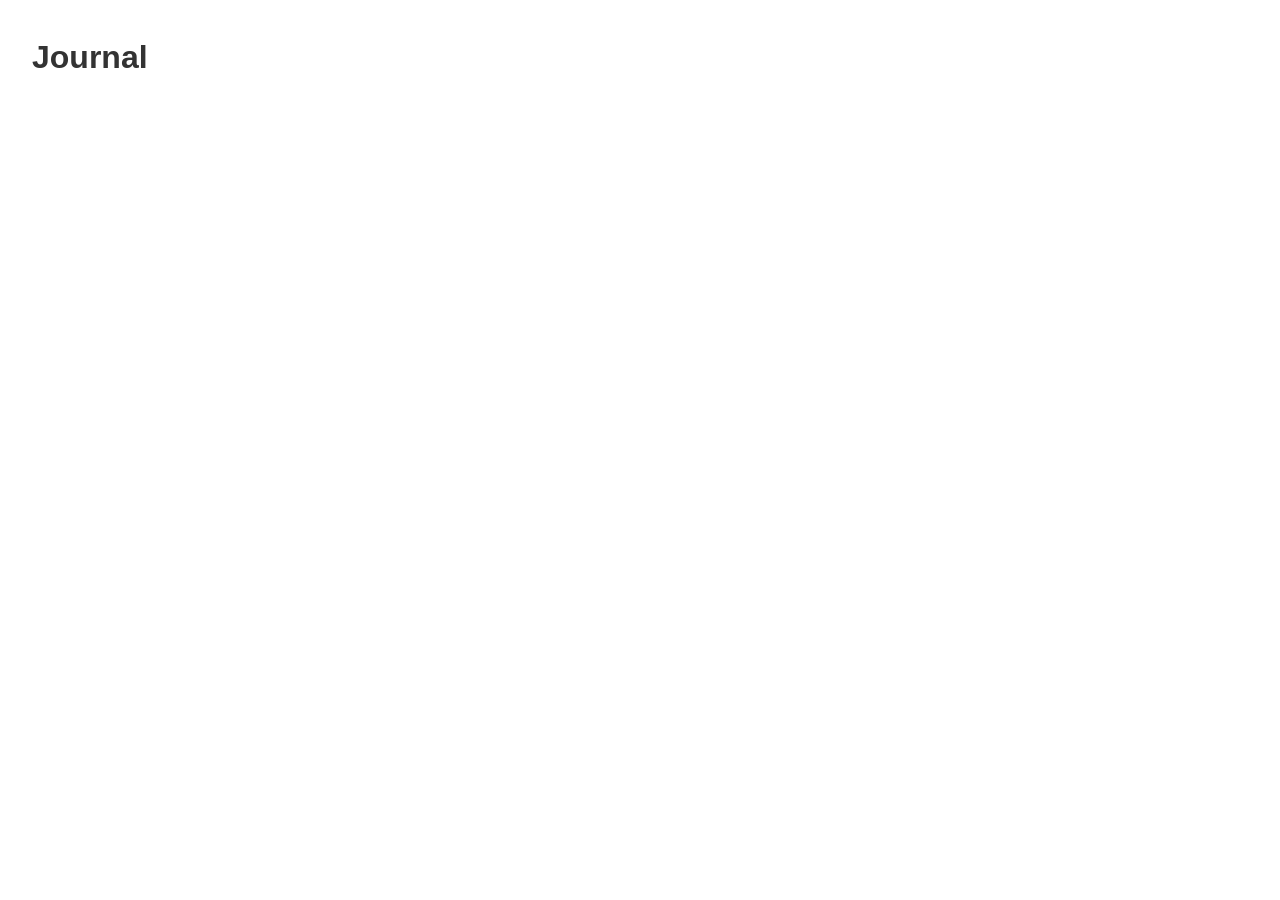
==== index.html @ a8c95691 "Add minimal Journal page Create a basic HTML page with a Journal heading and foundational typography" ====
<!DOCTYPE html>
<html lang="en">
<head>
    <meta charset="UTF-8">
    <meta name="viewport" content="width=device-width, initial-scale=1.0">
    <title>Journal</title>
    <link rel="stylesheet" href="style.css">
</head>
<body>
    <h1>Journal</h1>
</body>
</html>
---- style.css ----
* {
    box-sizing: border-box;
}

body {
    margin: 0;
    padding: 2rem;
    font-family: Arial, sans-serif;
    line-height: 1.6;
    color: #333;
    background-color: #fff;
}

h1 {
    margin-top: 0;
}
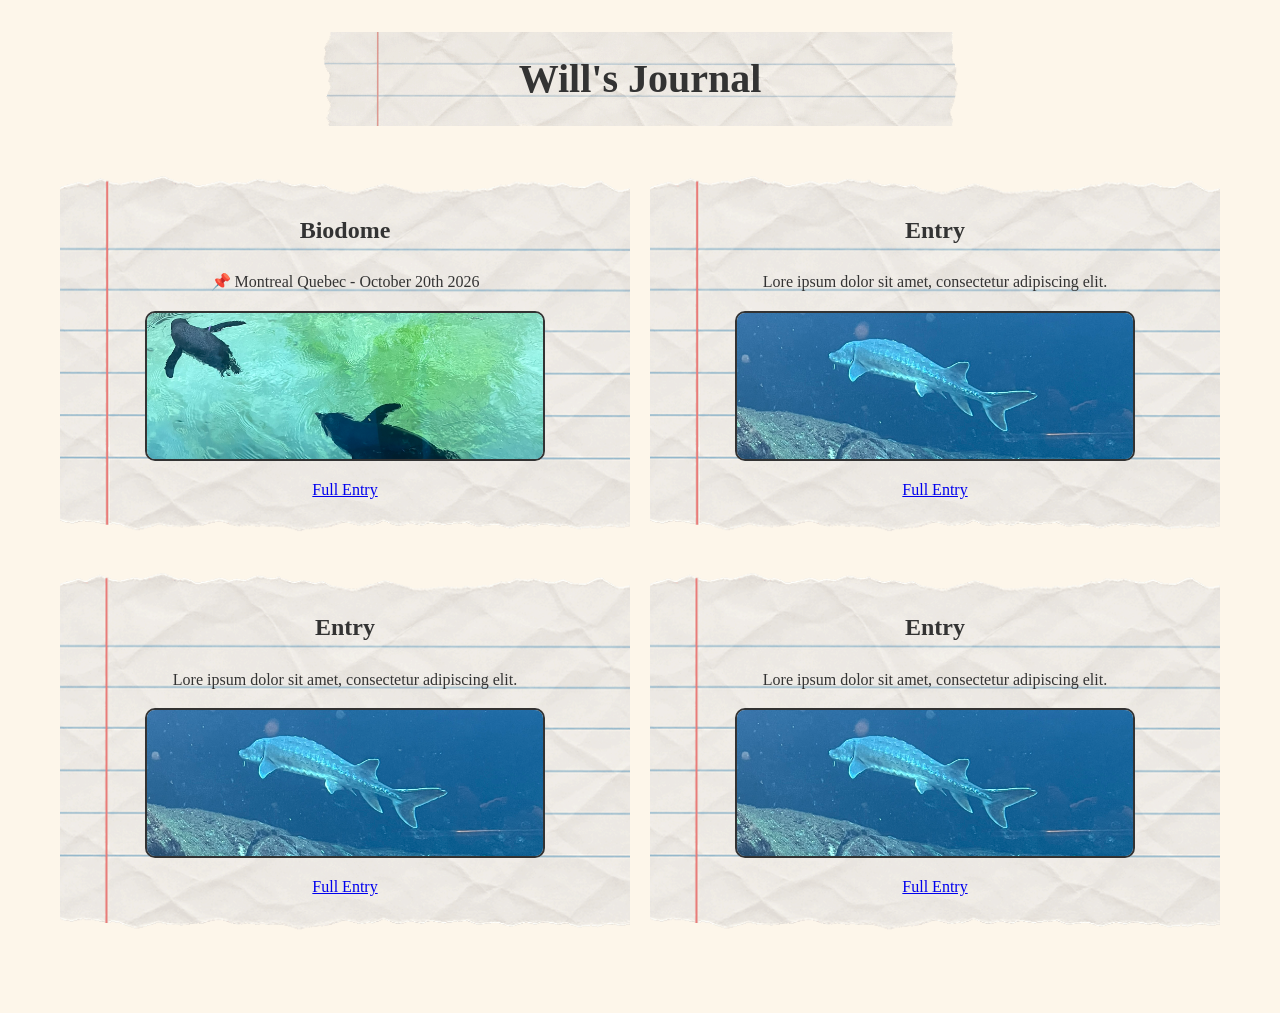
==== commit 3d015a43: "Add paper-themed journal entry layout Create a responsive journal landing page with Biodome photo en" ====
--- a/index.html
+++ b/index.html
@@ -3,10 +3,66 @@
 <head>
     <meta charset="UTF-8">
     <meta name="viewport" content="width=device-width, initial-scale=1.0">
-    <title>Journal</title>
+    <title>Will's Journal</title>
     <link rel="stylesheet" href="style.css">
 </head>
 <body>
-    <h1>Journal</h1>
+    <header class="Title">
+        <h1>Will's Journal</h1>
+    </header>
+
+    <main class="entry-grid">
+        <article class="entry">
+            <h2>Biodome</h2>
+            <p>📌 Montreal Quebec - October 20th 2026</p>
+
+            <img
+                src="Images/Biodome Pics/BiodomePenguins.JPEG"
+                alt="Penguins at the Montreal Biodome"
+                class="entry-image"
+            >
+
+            <p><a href="biodome.html">Full Entry</a></p>
+        </article>
+
+        <article class="entry">
+            <h2>Entry</h2>
+            <p>Lore ipsum dolor sit amet, consectetur adipiscing elit.</p>
+
+            <img
+                src="Images/Biodome Pics/Sharky.JPEG"
+                alt="Shark at the Montreal Biodome"
+                class="entry-image"
+            >
+
+            <p><a href="biodome.html">Full Entry</a></p>
+        </article>
+
+        <article class="entry">
+            <h2>Entry</h2>
+            <p>Lore ipsum dolor sit amet, consectetur adipiscing elit.</p>
+
+            <img
+                src="Images/Biodome Pics/Sharky.JPEG"
+                alt="Shark at the Montreal Biodome"
+                class="entry-image"
+            >
+
+            <p><a href="biodome.html">Full Entry</a></p>
+        </article>
+
+        <article class="entry">
+            <h2>Entry</h2>
+            <p>Lore ipsum dolor sit amet, consectetur adipiscing elit.</p>
+
+            <img
+                src="Images/Biodome Pics/Sharky.JPEG"
+                alt="Shark at the Montreal Biodome"
+                class="entry-image"
+            >
+
+            <p><a href="biodome.html">Full Entry</a></p>
+        </article>
+    </main>
 </body>
-</html>
+</html>
--- a/style.css
+++ b/style.css
@@ -4,13 +4,76 @@
 
 body {
     margin: 0;
-    padding: 2rem;
-    font-family: Arial, sans-serif;
+    padding: clamp(12px, 3vw, 32px);
+    font-family: 'Times New Roman', Times, serif;
     line-height: 1.6;
     color: #333;
-    background-color: #fff;
+    background-color: #fdf6ea;
 }
 
-h1 {
-    margin-top: 0;
+.Title {
+    width: 100%;
+    max-width: 650px;
+    margin: 0 auto;
+    padding: 15px clamp(15px, 5vw, 60px);
+    border-radius: 10px;
+    text-align: center;
+    overflow-wrap: anywhere;
+
+    background-image: url('Images/paperassets/paper-title-strip.gif');
+    background-size: cover;
+    background-position: center;
+    background-repeat: no-repeat;
 }
+
+.Title h1 {
+    margin: 0;
+    font-size: clamp(26px, 5vw, 40px);
+}
+
+.entry-grid {
+    display: grid;
+    grid-template-columns: repeat(2, minmax(0, 1fr));
+    gap: 20px;
+    width: 100%;
+    max-width: 1200px;
+    margin: 20px auto;
+    padding: clamp(0px, 2vw, 20px);
+}
+
+.entry {
+    min-width: 0;
+    min-height: 300px;
+    padding: 25px clamp(12px, 3vw, 30px);
+    border-radius: 10px;
+    text-align: center;
+    overflow-wrap: anywhere;
+
+    background-image: url('Images/paperassets/paper-note-card.gif');
+    background-size: cover;
+    background-position: center;
+    background-repeat: no-repeat;
+}
+
+.entry-image {
+    display: block;
+    width: 100%;
+    max-width: 400px;
+    height: 150px;
+    margin: 0 auto 12px;
+    object-fit: cover;
+    object-position: 50% 50%;
+    border-radius: 10px;
+    border: 2px solid #333;
+}
+
+.entry a {
+    display: inline-block;
+}
+
+/* Use one column on smaller windows. */
+@media (max-width: 700px) {
+    .entry-grid {
+        grid-template-columns: minmax(0, 1fr);
+    }
+}
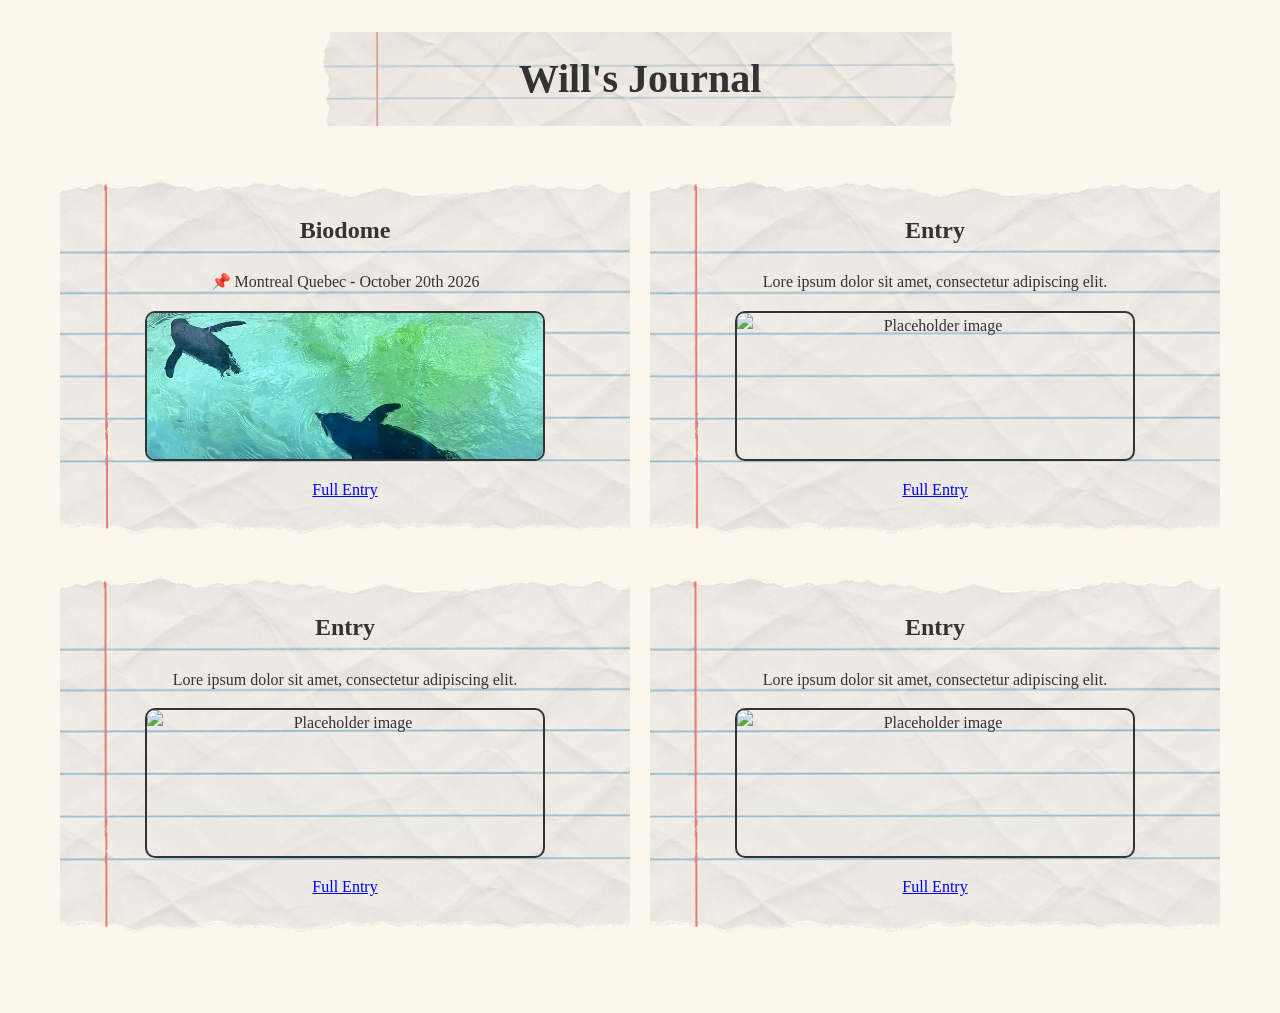
==== commit 730fdafb: "Add Biodome photo journal and entry template Create a Biodome article with a photo carousel, add a r" ====
--- a/index.html
+++ b/index.html
@@ -29,13 +29,13 @@
             <h2>Entry</h2>
             <p>Lore ipsum dolor sit amet, consectetur adipiscing elit.</p>
 
-            <img
-                src="Images/Biodome Pics/Sharky.JPEG"
-                alt="Shark at the Montreal Biodome"
-                class="entry-image"
-            >
+           <img
+    src="https://placehold.co/800x600?text=Placeholder"
+    alt="Placeholder image"
+    class="entry-image"
+>
 
-            <p><a href="biodome.html">Full Entry</a></p>
+            <p><a href="placeholderentry.html">Full Entry</a></p>
         </article>
 
         <article class="entry">
@@ -43,25 +43,25 @@
             <p>Lore ipsum dolor sit amet, consectetur adipiscing elit.</p>
 
             <img
-                src="Images/Biodome Pics/Sharky.JPEG"
-                alt="Shark at the Montreal Biodome"
-                class="entry-image"
-            >
+    src="https://placehold.co/800x600?text=Placeholder"
+    alt="Placeholder image"
+    class="entry-image"
+>
 
-            <p><a href="biodome.html">Full Entry</a></p>
+            <p><a href="placeholderentry.html">Full Entry</a></p>
         </article>
 
         <article class="entry">
             <h2>Entry</h2>
             <p>Lore ipsum dolor sit amet, consectetur adipiscing elit.</p>
 
-            <img
-                src="Images/Biodome Pics/Sharky.JPEG"
-                alt="Shark at the Montreal Biodome"
-                class="entry-image"
-            >
+           <img
+    src="https://placehold.co/800x600?text=Placeholder"
+    alt="Placeholder image"
+    class="entry-image"
+>
 
-            <p><a href="biodome.html">Full Entry</a></p>
+            <p><a href="placeholderentry.html">Full Entry</a></p>
         </article>
     </main>
 </body>
--- a/style.css
+++ b/style.css
@@ -62,7 +62,7 @@
     height: 150px;
     margin: 0 auto 12px;
     object-fit: cover;
-    object-position: 50% 50%;
+    object-position: center;
     border-radius: 10px;
     border: 2px solid #333;
 }
@@ -71,9 +71,112 @@
     display: inline-block;
 }
 
-/* Use one column on smaller windows. */
+/* Biodome page */
+
+.articlecontainer {
+    display: grid;
+    grid-template-columns: repeat(2, minmax(0, 1fr));
+    align-items: stretch;
+    gap: clamp(20px, 4vw, 60px);
+
+    width: 100%;
+    max-width: 1200px;
+    margin: 35px auto 0;
+    padding-bottom: 35px;
+}
+
+.carousel {
+    display: flex;
+    flex-direction: column;
+    min-width: 0;
+    transform: translateY(30px);
+}
+
+.carousel-frame {
+    position: relative;
+    flex: 1;
+    min-height: 300px;
+    overflow: hidden;
+    
+    border-radius: 10px;
+}
+
+.carousel-frame img {
+    position: absolute;
+    inset: 0;
+    display: block;
+    width: 100%;
+    height: 100%;
+    object-fit: contain;
+}
+
+.carousel-controls {
+    display: flex;
+    align-items: center;
+    justify-content: center;
+    gap: 20px;
+    padding-top: 15px;
+}
+
+.carousel-controls button {
+    padding: 5px 18px;
+    font: inherit;
+    font-size: 22px;
+    color: #333;
+    background-color: #eee1c9;
+    border: 1px solid #333;
+    border-radius: 5px;
+    cursor: pointer;
+}
+
+.carousel-controls button:hover {
+    background-color: #e0ceac;
+}
+
+.articletext {
+    min-width: 0;
+    min-height: 650px;
+    padding: 50px clamp(25px, 4vw, 55px);
+    overflow-wrap: anywhere;
+
+    background-image: url('Images/paperassets/paper-tall.gif');
+    background-size: 100% 100%;
+    background-position: center;
+    background-repeat: no-repeat;
+}
+
+.articletext h2 {
+    margin-top: 0;
+}
+
 @media (max-width: 700px) {
-    .entry-grid {
+    .entry-grid,
+    .articlecontainer {
         grid-template-columns: minmax(0, 1fr);
     }
+
+    
+
+    .articletext {
+        min-height: 500px;
+    }
+}
+
+.back-button {
+    position: absolute;
+    top: 32px;
+    left: 32px;
+    
+    width: 175px;
+    max-width: calc(100% - 64px);
+    margin: 0;
+    padding: 15px clamp(15px, 5vw, 15px);
+    border-radius: 10px;
+    text-align: center;
+    overflow-wrap: anywhere;
+
+    background-image: url('Images/paperassets/paper-note-card.gif');
+    background-size: cover;
+    background-position: center;
+    background-repeat: no-repeat;
 }
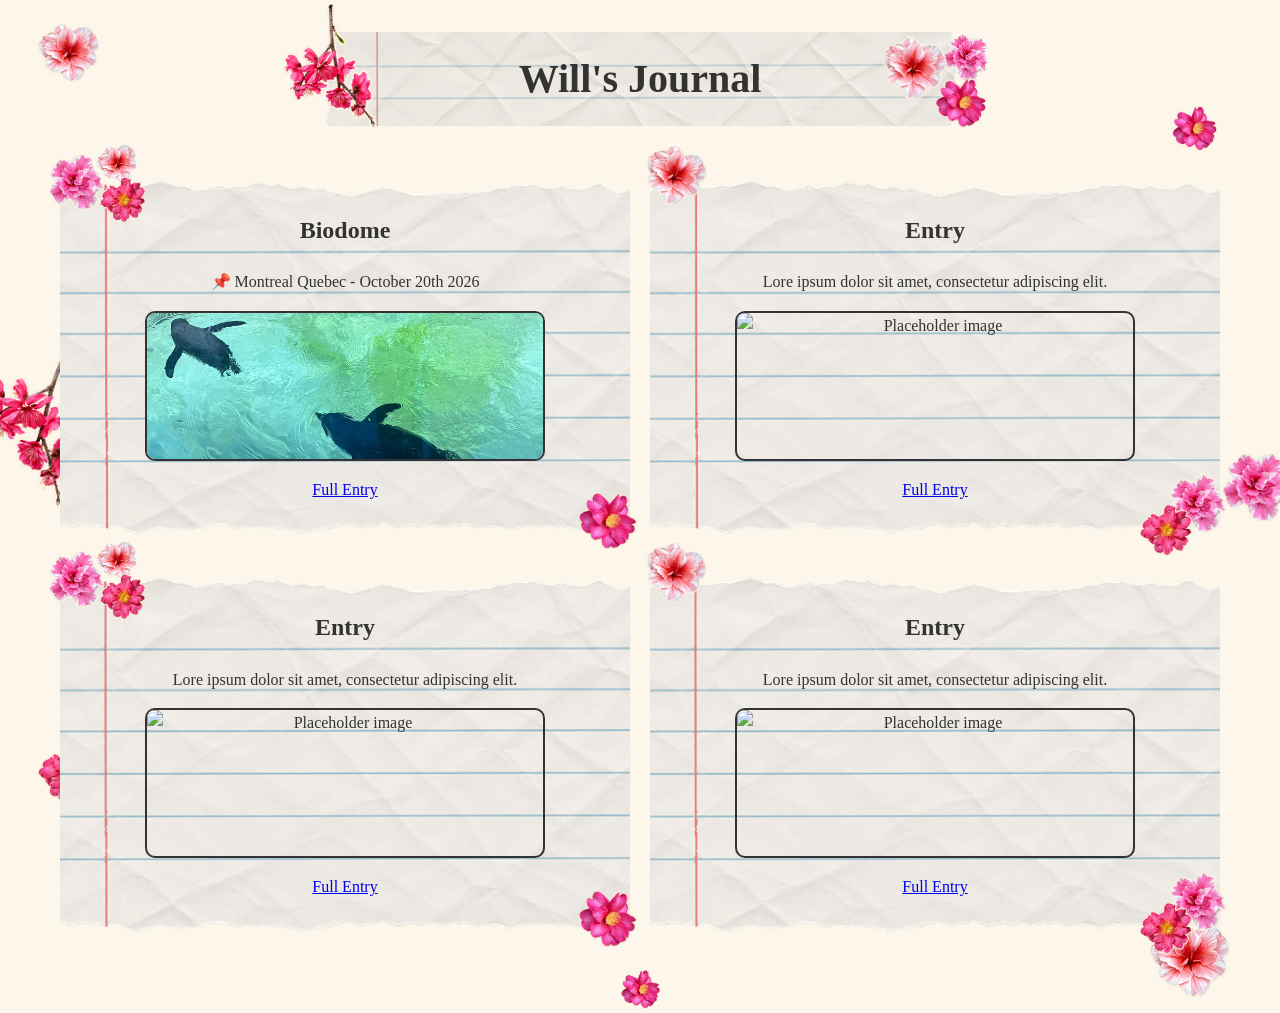
==== commit dd0f1416: "Add floral decorations to journal pages Add pink and yellow flower assets, page favicons, and respon" ====
--- a/index.html
+++ b/index.html
@@ -5,6 +5,34 @@
     <meta name="viewport" content="width=device-width, initial-scale=1.0">
     <title>Will's Journal</title>
     <link rel="stylesheet" href="style.css">
+    <link rel="icon" type="image/png" sizes="64x64" href="Images/Flowers/favicon.png">
+    <style>
+        /* Flower stickers: backgrounds and absolute decorations leave the layout intact. */
+        body {
+            --flower-branch: url('Images/Flowers/Pink Flowers/1.png');
+            --flower-pink: url('Images/Flowers/Pink Flowers/2.png');
+            --flower-striped: url('Images/Flowers/Pink Flowers/3.png');
+            --flower-blush: url('Images/Flowers/Pink Flowers/4.png');
+            --flower-rose: url('Images/Flowers/Pink Flowers/5.png');
+
+            background-image:
+                var(--flower-blush), var(--flower-pink),
+                var(--flower-branch), var(--flower-striped),
+                var(--flower-rose), var(--flower-blush),
+                var(--flower-pink);
+            background-repeat: no-repeat;
+            background-size:
+                65px auto, 48px auto,
+                135px auto, 72px auto,
+                58px auto, 85px auto,
+                42px auto;
+            background-position:
+                left 3% top 22px, right 5% top 105px,
+                left -35px top 40%, right -12px top 48%,
+                left 3% top 78%, right 4% bottom 12px,
+                center bottom 4px;
+        }
+    </style>
 </head>
 <body>
     <header class="Title">
--- a/style.css
+++ b/style.css
@@ -179,4 +179,181 @@
     background-size: cover;
     background-position: center;
     background-repeat: no-repeat;
-}+}
+
+
+
+.Title,
+.entry,
+.articletext {
+    position: relative;
+}
+
+.Title::before,
+.Title::after,
+.entry::before,
+.entry::after,
+.articletext::before,
+.articletext::after,
+.carousel::before {
+    content: '';
+    position: absolute;
+    pointer-events: none;
+    background-repeat: no-repeat;
+}
+
+/* A flowering branch and a small bouquet frame each page title. */
+.Title::before {
+    width: 105px;
+    height: 135px;
+    top: -24px;
+    left: -38px;
+    background-image: var(--flower-branch);
+    background-size: contain;
+    transform: rotate(-24deg);
+}
+
+.Title::after {
+    width: 115px;
+    height: 94px;
+    top: -5px;
+    right: -28px;
+    background-image:
+        var(--flower-pink), var(--flower-blush), var(--flower-striped);
+    background-size: 54px auto, 68px auto, 48px auto;
+    background-position: right bottom, left center, right 7px top;
+    transform: rotate(12deg);
+}
+
+/* Mix overlapping bouquets with single blooms on the journal cards. */
+.entry::before {
+    width: 96px;
+    height: 80px;
+    top: -17px;
+    left: -12px;
+    background-image: var(--flower-striped), var(--flower-rose), var(--flower-blush);
+    background-size: 58px auto, 48px auto, 43px auto;
+    background-position: left top, right bottom, right top;
+    transform: rotate(-13deg);
+}
+
+.entry::after {
+    width: 62px;
+    height: 64px;
+    right: -8px;
+    bottom: -10px;
+    background-image: var(--flower-pink);
+    background-size: contain;
+    transform: rotate(20deg);
+}
+
+.entry:nth-child(even)::before {
+    background-image: var(--flower-blush);
+    background-size: 65px auto;
+    background-position: left top;
+    transform: rotate(18deg);
+}
+
+.entry:nth-child(even)::after {
+    width: 92px;
+    height: 76px;
+    background-image: var(--flower-rose), var(--flower-striped);
+    background-size: 55px auto, 60px auto;
+    background-position: left bottom, right top;
+    transform: rotate(-12deg);
+}
+
+/* Flowers follow the photo and writing edges on both entry pages. */
+.articletext::before {
+    width: 92px;
+    height: 78px;
+    top: -20px;
+    right: -6px;
+    background-image: var(--flower-striped), var(--flower-pink), var(--flower-blush);
+    background-size: 54px auto, 43px auto, 46px auto;
+    background-position: right top, left center, right bottom;
+    transform: rotate(14deg);
+}
+
+.articletext::after {
+    width: 67px;
+    height: 68px;
+    left: -8px;
+    bottom: -8px;
+    background-image: var(--flower-blush);
+    background-size: contain;
+    transform: rotate(-20deg);
+}
+
+.carousel::before {
+    width: 82px;
+    height: 83px;
+    left: -10px;
+    top: -18px;
+    z-index: 1;
+    background-image: var(--flower-rose), var(--flower-blush);
+    background-size: 57px auto, 42px auto;
+    background-position: left top, right bottom;
+    transform: rotate(-18deg);
+}
+
+@media (max-width: 700px) {
+    body {
+        background-size:
+            36px auto, 30px auto,
+            65px auto, 42px auto,
+            34px auto, 44px auto,
+            28px auto;
+    }
+
+    .Title::before {
+        width: 60px;
+        height: 78px;
+        left: -7px;
+        top: -10px;
+        transform: rotate(-16deg);
+    }
+
+    .Title::after {
+        width: 65px;
+        height: 60px;
+        right: -5px;
+        top: -7px;
+        background-size: 32px auto, 39px auto, 28px auto;
+    }
+
+    .entry::before,
+    .articletext::before {
+        width: 70px;
+        height: 57px;
+        background-size: 42px auto, 35px auto, 31px auto;
+    }
+
+    .entry::before {
+        left: -6px;
+    }
+
+    .entry:nth-child(even)::before {
+        background-size: 48px auto;
+    }
+
+    .entry::after,
+    .articletext::after {
+        width: 46px;
+        height: 48px;
+        right: -5px;
+    }
+
+    .entry:nth-child(even)::after {
+        width: 66px;
+        height: 55px;
+        background-size: 40px auto, 43px auto;
+    }
+
+    .carousel::before {
+        width: 60px;
+        height: 60px;
+        left: -5px;
+        background-size: 42px auto, 31px auto;
+    }
+}
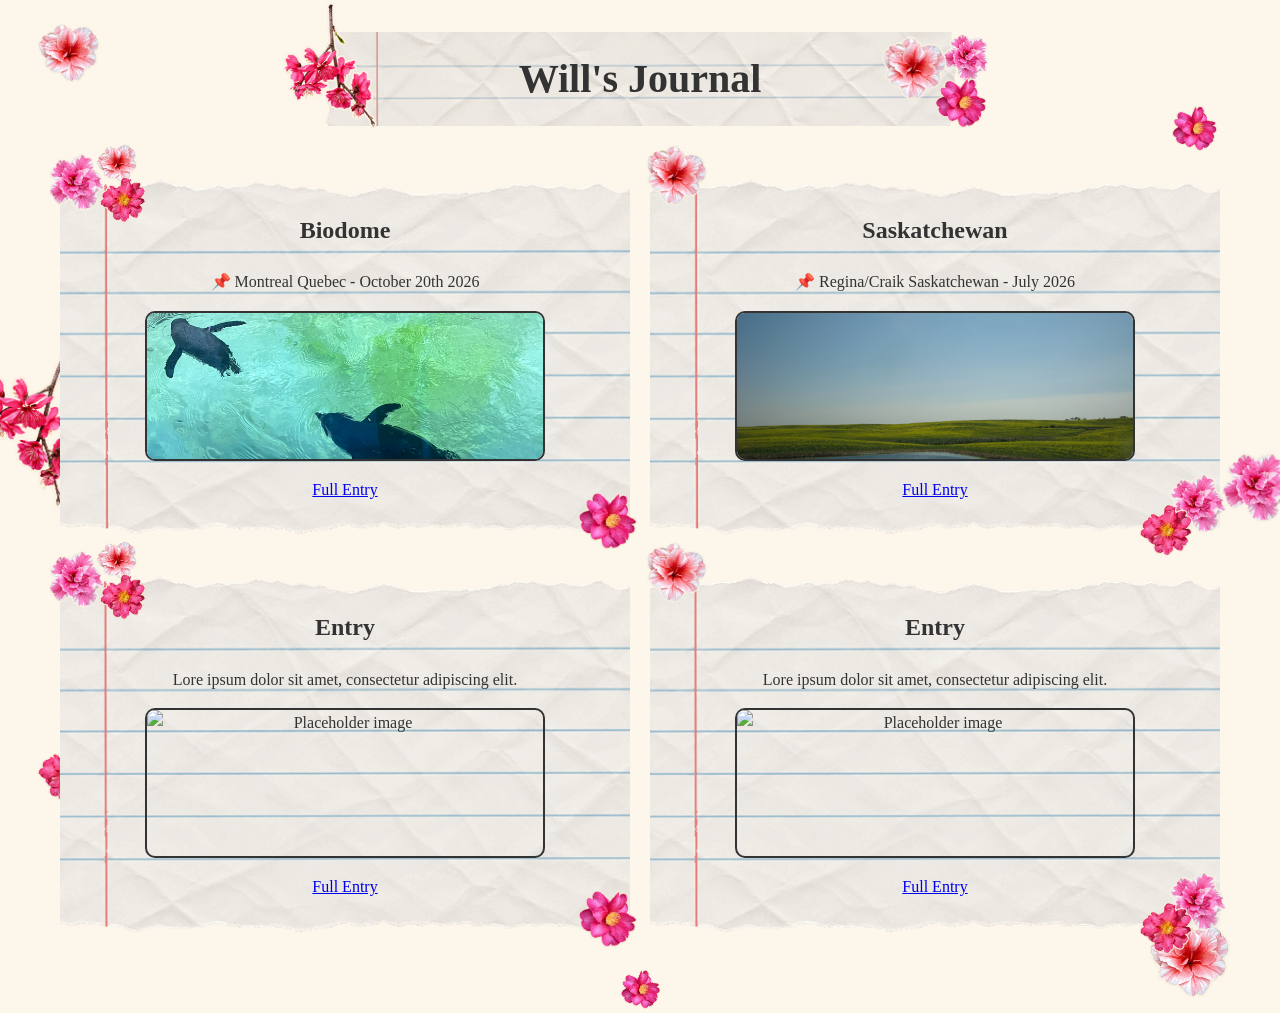
==== commit 3c53df85: "Add Saskatchewan photo journal entry Add a Saskatchewan entry to the homepage and a dedicated page w" ====
--- a/index.html
+++ b/index.html
@@ -54,16 +54,16 @@
         </article>
 
         <article class="entry">
-            <h2>Entry</h2>
-            <p>Lore ipsum dolor sit amet, consectetur adipiscing elit.</p>
+            <h2>Saskatchewan</h2>
+            <p>📌 Regina/Craik Saskatchewan - July 2026</p>
 
            <img
-    src="https://placehold.co/800x600?text=Placeholder"
-    alt="Placeholder image"
+    src="Images/Saskatchewain Pics/Greenery.jpeg"
+    alt="Saskatchewan greenery"
     class="entry-image"
 >
 
-            <p><a href="placeholderentry.html">Full Entry</a></p>
+            <p><a href="SK.html">Full Entry</a></p>
         </article>
 
         <article class="entry">
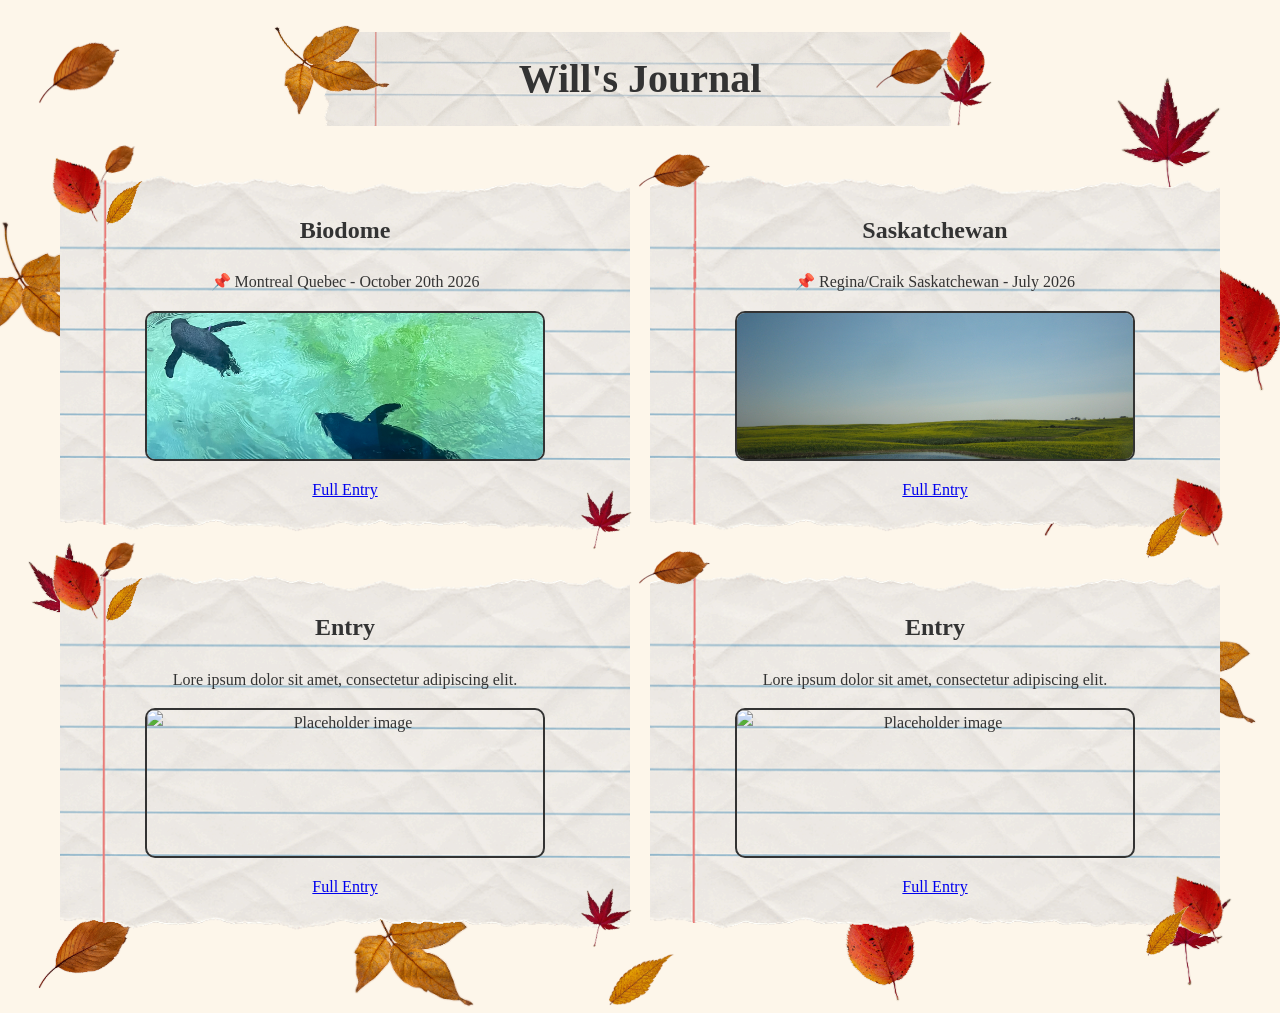
==== commit 7b6fa1c1: "Add leaf decorations to journal pages Add leaf image assets and use them as background decorations o" ====
--- a/index.html
+++ b/index.html
@@ -4,34 +4,48 @@
     <meta charset="UTF-8">
     <meta name="viewport" content="width=device-width, initial-scale=1.0">
     <title>Will's Journal</title>
-    <link rel="stylesheet" href="style.css">
-    <link rel="icon" type="image/png" sizes="64x64" href="Images/Flowers/favicon.png">
+    <link rel="stylesheet" href="/style.css">
+    <link rel="icon" type="image/png" sizes="64x64" href="/Images/favicon.png">
     <style>
-        /* Flower stickers: backgrounds and absolute decorations leave the layout intact. */
         body {
-            --flower-branch: url('Images/Flowers/Pink Flowers/1.png');
-            --flower-pink: url('Images/Flowers/Pink Flowers/2.png');
-            --flower-striped: url('Images/Flowers/Pink Flowers/3.png');
-            --flower-blush: url('Images/Flowers/Pink Flowers/4.png');
-            --flower-rose: url('Images/Flowers/Pink Flowers/5.png');
+        --flower-branch: url('Images/Leaves/1.png');
+        --flower-pink: url('Images/Leaves/2.png');
+        --flower-striped: url('Images/Leaves/3.png');
+        --flower-blush: url('Images/Leaves/4.png');
+        --flower-rose: url('Images/Leaves/5.png');
 
-            background-image:
-                var(--flower-blush), var(--flower-pink),
-                var(--flower-branch), var(--flower-striped),
-                var(--flower-rose), var(--flower-blush),
-                var(--flower-pink);
-            background-repeat: no-repeat;
-            background-size:
-                65px auto, 48px auto,
-                135px auto, 72px auto,
-                58px auto, 85px auto,
-                42px auto;
-            background-position:
-                left 3% top 22px, right 5% top 105px,
-                left -35px top 40%, right -12px top 48%,
-                left 3% top 78%, right 4% bottom 12px,
-                center bottom 4px;
-        }
+        background-image:
+            var(--flower-blush), var(--flower-pink),
+            var(--flower-branch), var(--flower-striped),
+            var(--flower-rose), var(--flower-blush),
+            var(--flower-pink), var(--flower-branch),
+            var(--flower-striped), var(--flower-rose),
+            var(--flower-blush), var(--flower-pink),
+            var(--flower-branch), var(--flower-striped),
+            var(--flower-rose);
+
+        background-repeat: no-repeat;
+
+        background-size:
+            85px auto, 110px auto,
+            135px auto, 100px auto,
+            75px auto, 125px auto,
+            90px auto, 115px auto,
+            105px auto, 80px auto,
+            100px auto, 95px auto,
+            130px auto, 85px auto,
+            70px auto;
+
+        background-position:
+            left 3% top 35px, right 5% top 75px,
+            left -25px top 25%, right -10px top 30%,
+            left 12% top 42%, right 10% top 48%,
+            left 2% top 60%, right 2% top 68%,
+            left 14% top 78%, right 14% top 85%,
+            left 3% bottom 20px, right 4% bottom 25px,
+            left 30% bottom 5px, right 30% bottom 10px,
+            center bottom 4px;
+    }
     </style>
 </head>
 <body>
@@ -45,12 +59,12 @@
             <p>📌 Montreal Quebec - October 20th 2026</p>
 
             <img
-                src="Images/Biodome Pics/BiodomePenguins.JPEG"
+                src="/Images/Biodome Pics/BiodomePenguins.JPEG"
                 alt="Penguins at the Montreal Biodome"
                 class="entry-image"
             >
 
-            <p><a href="biodome.html">Full Entry</a></p>
+            <p><a href="/Biodome">Full Entry</a></p>
         </article>
 
         <article class="entry">
@@ -58,12 +72,12 @@
             <p>📌 Regina/Craik Saskatchewan - July 2026</p>
 
            <img
-    src="Images/Saskatchewain Pics/Greenery.jpeg"
+    src="/Images/Saskatchewain Pics/Greenery.jpeg"
     alt="Saskatchewan greenery"
     class="entry-image"
 >
 
-            <p><a href="SK.html">Full Entry</a></p>
+            <p><a href="/SK/">Full Entry</a></p>
         </article>
 
         <article class="entry">
@@ -76,7 +90,7 @@
     class="entry-image"
 >
 
-            <p><a href="placeholderentry.html">Full Entry</a></p>
+            <p><a href="/placeholder/">Full Entry</a></p>
         </article>
 
         <article class="entry">
@@ -89,7 +103,7 @@
     class="entry-image"
 >
 
-            <p><a href="placeholderentry.html">Full Entry</a></p>
+            <p><a href="/placeholder/">Full Entry</a></p>
         </article>
     </main>
 </body>
